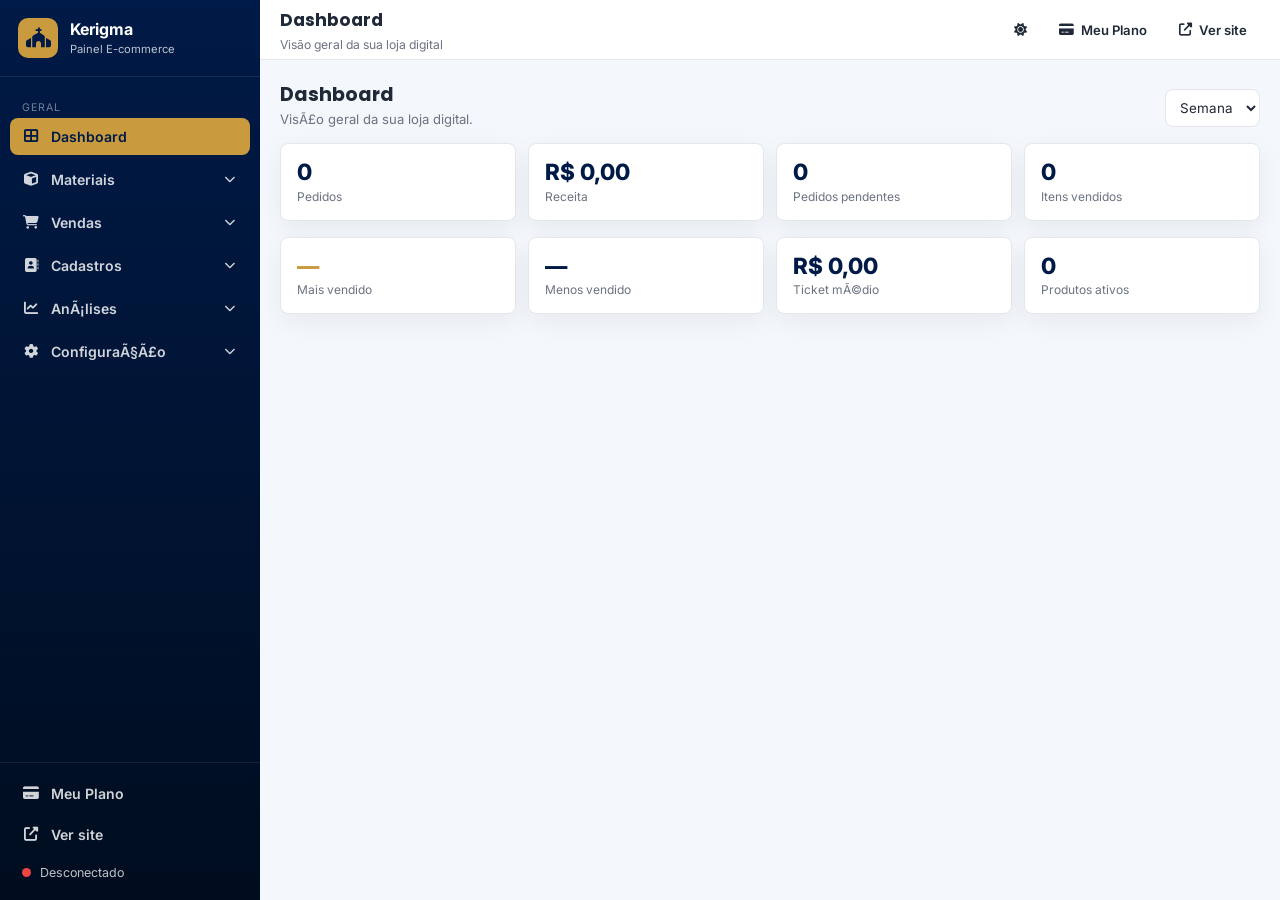
==== configuracoes.html @ 94ca1be0 "feat: adiciona ecommerce Kerigma" ====
﻿<!DOCTYPE html>
<html lang="pt-BR" data-theme="light">
<head>
  <meta charset="UTF-8">
  <meta name="viewport" content="width=device-width, initial-scale=1.0">
  <title>Kerigma Admin â€” E-commerce</title>
  <meta name="robots" content="noindex, nofollow">
  <meta name="theme-color" content="#001a47">
  <link rel="manifest" href="manifest-admin.webmanifest">
  <meta name="mobile-web-app-capable" content="yes">
  <meta name="apple-mobile-web-app-capable" content="yes">
  <meta name="apple-mobile-web-app-status-bar-style" content="black-translucent">
  <meta name="apple-mobile-web-app-title" content="Kerigma Admin">
  <link rel="apple-touch-icon" href="icons/admin-192.png">
  <link rel="icon" type="image/png" href="icons/admin-192.png">
  <link rel="preconnect" href="https://fonts.googleapis.com">
  <link rel="preconnect" href="https://fonts.gstatic.com" crossorigin>
  <link href="https://fonts.googleapis.com/css2?family=Poppins:wght@500;600;700&family=Inter:wght@400;500;600;700;800&display=swap" rel="stylesheet">
  <link rel="stylesheet" href="https://cdnjs.cloudflare.com/ajax/libs/font-awesome/6.5.0/css/all.min.css">
  <script src="config.js"></script>
  <link rel="stylesheet" href="admin.css">
</head>
<body>
  <div class="app-shell">

    <!-- â•â•â•â•â•â•â•â•â•â•â• SIDEBAR â•â•â•â•â•â•â•â•â•â•â• -->
    <aside class="sidebar" id="sidebar">
      <div class="sidebar-brand">
        <div class="brand-icon"><i class="fas fa-church"></i></div>
        <div class="brand-text">
          <strong>Kerigma</strong>
          <span>Painel E-commerce</span>
        </div>
      </div>

      <nav class="sidebar-nav" id="sidebarNav">
        <div class="sidebar-section">
          <div class="section-label">Geral</div>
          <a class="sidebar-item active" data-route="dashboard"><i class="fas fa-th-large"></i><span>Dashboard</span></a>
        </div>

        <div class="sidebar-section">
          <button class="sidebar-item sub-trigger" data-sub="materiais"><i class="fas fa-cube"></i><span>Materiais</span><i class="fas fa-chevron-down chev"></i></button>
          <div class="sidebar-sub" id="sub-materiais">
            <a class="sidebar-subitem" data-route="produtos"><span>Produtos</span></a>
            <a class="sidebar-subitem" data-route="categorias"><span>Categorias</span></a>
          </div>
        </div>

        <div class="sidebar-section">
          <button class="sidebar-item sub-trigger" data-sub="vendas"><i class="fas fa-shopping-cart"></i><span>Vendas</span><i class="fas fa-chevron-down chev"></i></button>
          <div class="sidebar-sub" id="sub-vendas">
            <a class="sidebar-subitem" data-route="pedidos"><span>Pedidos</span></a>
            <a class="sidebar-subitem" data-route="expedicao"><span>ExpediÃ§Ã£o</span></a>
            <a class="sidebar-subitem" data-route="fretes"><span>Fretes</span></a>
          </div>
        </div>

        <div class="sidebar-section">
          <button class="sidebar-item sub-trigger" data-sub="cadastros"><i class="fas fa-address-book"></i><span>Cadastros</span><i class="fas fa-chevron-down chev"></i></button>
          <div class="sidebar-sub" id="sub-cadastros">
            <a class="sidebar-subitem" data-route="clientes"><span>Clientes</span></a>
            <a class="sidebar-subitem" data-route="vendedoras"><span>Vendedoras</span></a>
          </div>
        </div>

        <div class="sidebar-section">
          <button class="sidebar-item sub-trigger" data-sub="analises"><i class="fas fa-chart-line"></i><span>AnÃ¡lises</span><i class="fas fa-chevron-down chev"></i></button>
          <div class="sidebar-sub" id="sub-analises">
            <a class="sidebar-subitem" data-route="relatorios"><span>RelatÃ³rios</span></a>
            <a class="sidebar-subitem" data-route="avaliacoes"><span>AvaliaÃ§Ãµes</span></a>
          </div>
        </div>

        <div class="sidebar-section">
          <button class="sidebar-item sub-trigger" data-sub="config"><i class="fas fa-cog"></i><span>ConfiguraÃ§Ã£o</span><i class="fas fa-chevron-down chev"></i></button>
          <div class="sidebar-sub" id="sub-config">
            <a class="sidebar-subitem" data-route="aparencia"><span>AparÃªncia</span></a>
            <a class="sidebar-subitem" data-route="equipe"><span>Equipe</span></a>
            <a class="sidebar-subitem" data-route="configuracoes"><span>ConfiguraÃ§Ãµes</span></a>
          </div>
        </div>
      </nav>

      <div class="sidebar-footer">
        <a class="sidebar-item" data-route="plano"><i class="fas fa-credit-card"></i><span>Meu Plano</span></a>
        <a class="sidebar-item" href="index.html" target="_blank" rel="noopener"><i class="fas fa-external-link-alt"></i><span>Ver site</span></a>
        <div class="conn-row" id="connRow">
          <span class="dot" id="connDot"></span>
          <span id="connText">Desconectado</span>
        </div>
      </div>
    </aside>

    <div class="mobile-backdrop" id="mobileBackdrop"></div>

    <!-- â•â•â•â•â•â•â•â•â•â•â• MAIN â•â•â•â•â•â•â•â•â•â•â• -->
    <div class="app-main">
      <header class="topbar">
        <button class="menu-toggle" id="menuToggle" aria-label="Abrir menu"><i class="fas fa-bars"></i></button>
        <div class="topbar-title">
          <h1 id="pageTitle">Dashboard</h1>
          <span id="pageCrumb">VisÃ£o geral</span>
        </div>
        <div class="topbar-actions">
          <button class="tb-btn" id="themeToggle" title="Alternar tema"><i class="fas fa-sun" id="themeIcon"></i></button>
          <a class="tb-btn tb-link" data-route="plano"><i class="fas fa-credit-card"></i><span>Meu Plano</span></a>
          <a class="tb-btn tb-link" href="index.html" target="_blank" rel="noopener"><i class="fas fa-external-link-alt"></i><span>Ver site</span></a>
          <button class="tb-btn tb-primary" id="headerConnect" style="display:none"><i class="fas fa-sign-in-alt"></i><span>Conectar</span></button>
          <button class="tb-btn" id="headerLogout" style="display:none"><i class="fas fa-sign-out-alt"></i><span>Sair</span></button>
        </div>
      </header>

      <main class="content" id="content">

        <!-- â•â•â•â• ROTA: DASHBOARD â•â•â•â• -->
        <section class="panel" data-panel="dashboard">
          <div class="panel-toolbar">
            <div>
              <h2>Dashboard</h2>
              <p class="panel-sub">VisÃ£o geral da sua loja digital.</p>
            </div>
            <div class="toolbar-right">
              <select id="dashPeriod" class="input-sm">
                <option value="today">Hoje</option>
                <option value="week" selected>Semana</option>
                <option value="month">MÃªs</option>
                <option value="year">Ano</option>
              </select>
            </div>
          </div>
          <div class="kpi-grid" id="dashKpis">
            <div class="kpi-card"><div class="kpi-value" id="kpiOrders">â€“</div><div class="kpi-label">Pedidos</div></div>
            <div class="kpi-card"><div class="kpi-value" id="kpiRevenue">â€“</div><div class="kpi-label">Receita</div></div>
            <div class="kpi-card"><div class="kpi-value" id="kpiPending">â€“</div><div class="kpi-label">Pedidos pendentes</div></div>
            <div class="kpi-card"><div class="kpi-value" id="kpiItems">â€“</div><div class="kpi-label">Itens vendidos</div></div>
          </div>
          <div class="kpi-grid">
            <div class="kpi-card"><div class="kpi-value gold" id="kpiTop">â€“</div><div class="kpi-label">Mais vendido</div></div>
            <div class="kpi-card"><div class="kpi-value" id="kpiBottom">â€“</div><div class="kpi-label">Menos vendido</div></div>
            <div class="kpi-card"><div class="kpi-value" id="kpiTicket">â€“</div><div class="kpi-label">Ticket mÃ©dio</div></div>
            <div class="kpi-card"><div class="kpi-value" id="kpiActive">â€“</div><div class="kpi-label">Produtos ativos</div></div>
          </div>
          <div class="dash-grid">
            <div class="panel">
              <h3>Receita Ãºltimos 7 dias</h3>
              <div class="bar-chart" id="dashChart"></div>
            </div>
            <div class="panel">
              <h3>Pedidos por status</h3>
              <div id="dashStatus"></div>
            </div>
          </div>
        </section>

        <!-- â•â•â•â• ROTA: PRODUTOS â•â•â•â• -->
        <section class="panel" data-panel="produtos">
          <div class="panel-toolbar">
            <div>
              <h2>Produtos</h2>
              <p class="panel-sub">Gerencie sua vitrine de e-books, cursos e materiais.</p>
            </div>
            <div class="toolbar-right">
              <button class="btn btn-outline btn-sm" id="prodRefresh"><i class="fas fa-sync-alt"></i> Atualizar</button>
              <button class="btn btn-outline btn-sm" id="prodImport"><i class="fas fa-file-import"></i> Importar CSV</button>
              <button class="btn btn-danger btn-sm" id="prodBulkDelete" disabled><i class="fas fa-trash-alt"></i> Apagar</button>
              <button class="btn btn-primary btn-sm" id="prodNew"><i class="fas fa-plus"></i> Novo Produto</button>
            </div>
          </div>
          <div class="toolbar">
            <div class="search-box"><i class="fas fa-search"></i><input type="text" id="prodSearch" placeholder="Buscar produtos..."></div>
            <select id="prodCatFilter" class="input-sm"><option value="">Todas as categorias</option></select>
            <select id="prodTypeFilter" class="input-sm">
              <option value="">Todos os tipos</option>
              <option value="ebook">E-book</option>
              <option value="curso">Curso</option>
              <option value="video">VÃ­deo</option>
              <option value="material">Material</option>
            </select>
            <label class="check-pill"><input type="checkbox" id="prodNoStock"> <span>ðŸ“¦ Sem estoque</span></label>
          </div>
          <div class="table-wrap">
            <table class="data-table" id="prodTable">
              <thead>
                <tr>
                  <th class="col-check"><input type="checkbox" id="prodCheckAll"></th>
                  <th>Imagem</th><th>Nome</th><th>Categoria</th><th>Tipo</th>
                  <th>PreÃ§o</th><th>Estoque</th><th>DisponÃ­vel</th><th>Destaque</th><th>AÃ§Ãµes</th>
                </tr>
              </thead>
              <tbody id="prodTbody"></tbody>
            </table>
          </div>
          <div class="empty-state" id="prodEmpty" style="display:none">Nenhum produto encontrado.</div>
        </section>

        <!-- â•â•â•â• ROTA: CATEGORIAS â•â•â•â• -->
        <section class="panel" data-panel="categorias">
          <div class="panel-toolbar">
            <div><h2>Categorias</h2><p class="panel-sub">Organize seus produtos por categoria.</p></div>
            <div class="toolbar-right"><button class="btn btn-primary btn-sm" id="catNew"><i class="fas fa-plus"></i> Nova Categoria</button></div>
          </div>
          <div class="cat-grid" id="catGrid"></div>
          <div class="empty-state" id="catEmpty" style="display:none">Nenhuma categoria.</div>
        </section>

        <!-- â•â•â•â• ROTA: PEDIDOS â•â•â•â• -->
        <section class="panel" data-panel="pedidos">
          <div class="panel-toolbar">
            <div><h2>Pedidos</h2><p class="panel-sub">Acompanhe suas vendas.</p></div>
            <div class="toolbar-right">
              <select id="orderStatusFilter" class="input-sm">
                <option value="">Todos os status</option>
                <option value="novo">Novo</option>
                <option value="pago">Pago</option>
                <option value="expedido">Expedido</option>
                <option value="entregue">Entregue</option>
                <option value="cancelado">Cancelado</option>
              </select>
              <button class="btn btn-primary btn-sm" id="orderNew"><i class="fas fa-plus"></i> Novo Pedido</button>
            </div>
          </div>
          <div class="table-wrap">
            <table class="data-table" id="orderTable">
              <thead><tr><th>CÃ³digo</th><th>Cliente</th><th>Vendedora</th><th>Total</th><th>Pagamento</th><th>Status</th><th>Data</th><th>AÃ§Ãµes</th></tr></thead>
              <tbody id="orderTbody"></tbody>
            </table>
          </div>
          <div class="empty-state" id="orderEmpty" style="display:none">Nenhum pedido.</div>
        </section>

        <!-- â•â•â•â• ROTA: EXPEDIÃ‡ÃƒO â•â•â•â• -->
        <section class="panel" data-panel="expedicao">
          <div class="panel-toolbar">
            <div><h2>ExpediÃ§Ã£o</h2><p class="panel-sub">Gerencie o fluxo de envio dos pedidos.</p></div>
            <div class="toolbar-right">
              <select id="expStatusFilter" class="input-sm">
                <option value="">Todos</option>
                <option value="a_expedir">A expedir</option>
                <option value="preparando">Preparando</option>
                <option value="enviado">Enviado</option>
                <option value="entregue">Entregue</option>
              </select>
            </div>
          </div>
          <div class="table-wrap">
            <table class="data-table" id="expTable">
              <thead><tr><th>CÃ³digo</th><th>Cliente</th><th>Status</th><th>Rastreio</th><th>AÃ§Ãµes</th></tr></thead>
              <tbody id="expTbody"></tbody>
            </table>
          </div>
          <div class="empty-state" id="expEmpty" style="display:none">Nenhum pedido.</div>
        </section>

        <!-- â•â•â•â• ROTA: FRETES â•â•â•â• -->
        <section class="panel" data-panel="fretes">
          <div class="panel-toolbar">
            <div><h2>Fretes</h2><p class="panel-sub">Transportadora, custo e rastreio por pedido.</p></div>
          </div>
          <div class="table-wrap">
            <table class="data-table" id="freteTable">
              <thead><tr><th>CÃ³digo</th><th>Cliente</th><th>MÃ©todo</th><th>Custo</th><th>Rastreio</th><th>Status</th></tr></thead>
              <tbody id="freteTbody"></tbody>
            </table>
          </div>
          <div class="empty-state" id="freteEmpty" style="display:none">Nenhum pedido.</div>
        </section>

        <!-- â•â•â•â• ROTA: CLIENTES â•â•â•â• -->
        <section class="panel" data-panel="clientes">
          <div class="panel-toolbar">
            <div><h2>Clientes</h2><p class="panel-sub">Base de clientes da sua loja.</p></div>
            <div class="toolbar-right"><button class="btn btn-primary btn-sm" id="custNew"><i class="fas fa-plus"></i> Novo Cliente</button></div>
          </div>
          <div class="table-wrap">
            <table class="data-table" id="custTable">
              <thead><tr><th>Nome</th><th>WhatsApp</th><th>Email</th><th>Cidade</th><th>Pedidos</th><th>Total</th><th>AÃ§Ãµes</th></tr></thead>
              <tbody id="custTbody"></tbody>
            </table>
          </div>
          <div class="empty-state" id="custEmpty" style="display:none">Nenhum cliente.</div>
        </section>

        <!-- â•â•â•â• ROTA: VENDEDORAS â•â•â•â• -->
        <section class="panel" data-panel="vendedoras">
          <div class="panel-toolbar">
            <div><h2>Vendedoras</h2><p class="panel-sub">Cadastro administrativo (sem login prÃ³prio).</p></div>
            <div class="toolbar-right"><button class="btn btn-primary btn-sm" id="sellerNew"><i class="fas fa-plus"></i> Nova Vendedora</button></div>
          </div>
          <div class="table-wrap">
            <table class="data-table" id="sellerTable">
              <thead><tr><th>Nome</th><th>WhatsApp</th><th>ComissÃ£o</th><th>Ativa</th><th>Vendas</th><th>ComissÃ£o estimada</th><th>AÃ§Ãµes</th></tr></thead>
              <tbody id="sellerTbody"></tbody>
            </table>
          </div>
          <div class="empty-state" id="sellerEmpty" style="display:none">Nenhuma vendedora.</div>
        </section>

        <!-- â•â•â•â• ROTA: RELATÃ“RIOS â•â•â•â• -->
        <section class="panel" data-panel="relatorios">
          <div class="panel-toolbar">
            <div><h2>RelatÃ³rios</h2><p class="panel-sub">AnÃ¡lise de vendas por perÃ­odo.</p></div>
            <div class="toolbar-right">
              <input type="date" id="repFrom" class="input-sm">
              <input type="date" id="repTo" class="input-sm">
              <button class="btn btn-primary btn-sm" id="repExport"><i class="fas fa-download"></i> Exportar CSV</button>
            </div>
          </div>
          <div class="kpi-grid">
            <div class="kpi-card"><div class="kpi-value" id="repRevenue">â€“</div><div class="kpi-label">Receita</div></div>
            <div class="kpi-card"><div class="kpi-value" id="repOrders">â€“</div><div class="kpi-label">Pedidos</div></div>
            <div class="kpi-card"><div class="kpi-value" id="repTicket">â€“</div><div class="kpi-label">Ticket mÃ©dio</div></div>
            <div class="kpi-card"><div class="kpi-value" id="repItems">â€“</div><div class="kpi-label">Itens vendidos</div></div>
          </div>
          <div class="dash-grid">
            <div class="panel"><h3>Top produtos</h3><div id="repTopProducts"></div></div>
            <div class="panel"><h3>Top vendedoras</h3><div id="repTopSellers"></div></div>
          </div>
        </section>

        <!-- â•â•â•â• ROTA: AVALIAÃ‡Ã•ES â•â•â•â• -->
        <section class="panel" data-panel="avaliacoes">
          <div class="panel-toolbar">
            <div><h2>AvaliaÃ§Ãµes</h2><p class="panel-sub">Modere as avaliaÃ§Ãµes dos clientes.</p></div>
            <div class="toolbar-right">
              <select id="revFilter" class="input-sm">
                <option value="">Todas</option>
                <option value="pending">Pendentes</option>
                <option value="approved">Aprovadas</option>
              </select>
            </div>
          </div>
          <div id="revList"></div>
          <div class="empty-state" id="revEmpty" style="display:none">Nenhuma avaliaÃ§Ã£o.</div>
        </section>

        <!-- â•â•â•â• ROTA: APARÃŠNCIA â•â•â•â• -->
        <section class="panel" data-panel="aparencia">
          <div class="panel-toolbar"><div><h2>AparÃªncia</h2><p class="panel-sub">Personalize o visual do painel.</p></div></div>
          <div class="form-grid">
            <label>Tema <select id="appTheme"><option value="light">Claro</option><option value="dark">Escuro</option></select></label>
            <label>Cor de destaque <input type="color" id="appAccent" value="#c99a3e"></label>
          </div>
          <div class="actions"><button class="btn btn-primary" id="appSave">Salvar aparÃªncia</button></div>
        </section>

        <!-- â•â•â•â• ROTA: EQUIPE â•â•â•â• -->
        <section class="panel" data-panel="equipe">
          <div class="panel-toolbar">
            <div><h2>Equipe</h2><p class="panel-sub">Membros e permissÃµes.</p></div>
            <div class="toolbar-right"><button class="btn btn-primary btn-sm" id="teamNew"><i class="fas fa-plus"></i> Novo Membro</button></div>
          </div>
          <div class="table-wrap">
            <table class="data-table" id="teamTable">
              <thead><tr><th>Nome</th><th>Email</th><th>Papel</th><th>Ativo</th><th>AÃ§Ãµes</th></tr></thead>
              <tbody id="teamTbody"></tbody>
            </table>
          </div>
          <div class="empty-state" id="teamEmpty" style="display:none">Nenhum membro.</div>
        </section>

        <!-- â•â•â•â• ROTA: CONFIGURAÃ‡Ã•ES â•â•â•â• -->
        <section class="panel" data-panel="configuracoes">
          <div class="panel-toolbar"><div><h2>ConfiguraÃ§Ãµes do site</h2><p class="panel-sub">Dados gerais exibidos no site pÃºblico.</p></div></div>
          <form id="settingsForm" class="form-grid">
            <label>TÃ­tulo (hero) <input name="heroTitle" maxlength="80"></label>
            <label>SubtÃ­tulo <input name="heroSubtitle" maxlength="160"></label>
            <label>WhatsApp <input name="whatsapp" maxlength="20"></label>
            <label>Email <input name="email" maxlength="120"></label>
            <label>Texto CTA <input name="ctaTitle" maxlength="80"></label>
            <label>Sub CTA <input name="ctaText" maxlength="180"></label>
            <label class="span-2">EndereÃ§o <textarea name="address" maxlength="180"></textarea></label>
            <label class="span-2">WhatsApp padrÃ£o <textarea name="whatsappText" maxlength="200"></textarea></label>
          </form>
          <div class="actions"><button class="btn btn-primary" id="settingsSave"><i class="fas fa-save"></i> Salvar</button></div>
        </section>

        <!-- â•â•â•â• ROTA: MEU PLANO â•â•â•â• -->
        <section class="panel" data-panel="plano">
          <div class="panel-toolbar"><div><h2>Meu Plano</h2><p class="panel-sub">Gerencie sua assinatura.</p></div></div>
          <div id="planCard"></div>
          <h3 class="mt">Planos disponÃ­veis</h3>
          <div class="plan-grid" id="planGrid"></div>
        </section>

      </main>
    </div>
  </div>

  <!-- â•â•â•â•â•â•â•â•â•â•â• MODAL â•â•â•â•â•â•â•â•â•â•â• -->
  <div class="modal-overlay" id="modalOverlay">
    <div class="modal" id="modalBox">
      <div class="modal-head"><h3 id="modalTitle">TÃ­tulo</h3><button class="modal-close" id="modalClose"><i class="fas fa-times"></i></button></div>
      <div class="modal-body" id="modalBody"></div>
      <div class="modal-foot" id="modalFoot"></div>
    </div>
  </div>

  <!-- â•â•â•â•â•â•â•â•â•â•â• LOGIN MODAL â•â•â•â•â•â•â•â•â•â•â• -->
  <div class="login-overlay" id="loginOverlay">
    <div class="login-box">
      <div class="login-logo"><i class="fas fa-church"></i></div>
      <h3>Conectar ao painel</h3>
      <p class="sub">Acesso restrito da loja digital.</p>
      <input type="email" id="modalEmailInput" placeholder="Email de admin" autocomplete="email">
      <input type="password" id="modalPassInput" placeholder="Senha" autocomplete="current-password">
      <button class="btn btn-primary block" id="modalLoginBtn"><i class="fas fa-sign-in-alt"></i> Entrar</button>
      <div class="gh-status" id="modalStatus" style="display:none"></div>
    </div>
  </div>

  <!-- â•â•â•â•â•â•â•â•â•â•â• BOTTOM NAV + FAB (mobile) â•â•â•â•â•â•â•â•â•â•â• -->
  <nav class="m-admin-nav" id="mAdminNav" aria-label="NavegaÃ§Ã£o principal">
    <button class="mn-item" data-route="dashboard"><i class="fas fa-th-large"></i><span>InÃ­cio</span></button>
    <button class="mn-item" data-route="produtos"><i class="fas fa-cube"></i><span>Produtos</span></button>
    <button class="mn-item mn-mid" data-route="pedidos"><i class="fas fa-shopping-bag"></i><span>Vendas</span></button>
    <button class="mn-item" data-route="relatorios"><i class="fas fa-chart-line"></i><span>RelatÃ³rios</span></button>
    <button class="mn-item" id="mnMenu"><i class="fas fa-bars"></i><span>Menu</span></button>
  </nav>
  <button class="m-fab" id="mFab" style="display:none" type="button" aria-label="AÃ§Ã£o principal"><i class="fas fa-plus" id="mFabIcon"></i></button>

  <!-- â•â•â•â•â•â•â•â•â•â•â• TOAST â•â•â•â•â•â•â•â•â•â•â• -->
  <div class="toast-container" id="toastContainer" aria-live="polite"></div>

  <script src="admin.js"></script>
</body>
</html>
---- admin.css ----
/* ═══════════════════════════════════════════════════════════════
   KERIGMA ADMIN — E-commerce (design system)
   ═══════════════════════════════════════════════════════════════ */

:root {
  --bg: #f4f7fb;
  --surface: #ffffff;
  --surface-2: #f8fafc;
  --text: #1f2937;
  --muted: #6b7280;
  --border: #e5e7eb;
  --primary: #001a47;
  --primary-2: #000d1f;
  --accent: #c99a3e;
  --accent-2: #fbbf24;
  --success: #128c7e;
  --success-bg: #ecfdf5;
  --danger: #dc2626;
  --danger-bg: #fee2e2;
  --warning: #f59e0b;
  --info: #2563eb;
  --radius: 8px;
  --sidebar-w: 260px;
  --topbar-h: 60px;
  --shadow: 0 8px 24px rgba(0, 26, 71, 0.06);
}

html[data-theme="dark"] {
  --bg: #101216;
  --surface: #181b22;
  --surface-2: #20242d;
  --text: #f8fafc;
  --muted: #a7b0c0;
  --border: #2d3340;
  --primary: #c99a3e;
  --primary-2: #fbbf24;
  --accent: #fbbf24;
}

*, *::before, *::after { box-sizing: border-box; margin: 0; padding: 0; }

html { -webkit-text-size-adjust: 100%; }

body {
  font-family: 'Inter', system-ui, sans-serif;
  background: var(--bg);
  color: var(--text);
  min-height: 100vh;
  -webkit-tap-highlight-color: transparent;
  -webkit-touch-callout: none;
  transition: background .25s, color .25s;
}

body.editing, body.editing * { user-select: auto; }

button { font: inherit; cursor: pointer; background: none; border: 0; color: inherit; }
a { text-decoration: none; color: inherit; }
h1, h2, h3 { font-family: 'Poppins', sans-serif; }

/* ═══════ APP SHELL ═══════ */
.app-shell { display: flex; min-height: 100vh; }

/* ═══════ SIDEBAR ═══════ */
.sidebar {
  position: fixed; top: 0; left: 0; bottom: 0;
  width: var(--sidebar-w);
  background: linear-gradient(180deg, var(--primary), var(--primary-2));
  color: #fff;
  display: flex; flex-direction: column;
  z-index: 1000;
  transition: transform .28s ease;
}
html[data-theme="dark"] .sidebar { background: #0c0e13; color: var(--text); }
.sidebar-brand {
  display: flex; align-items: center; gap: 12px;
  padding: 18px 18px;
  border-bottom: 1px solid rgba(255,255,255,0.08);
  flex-shrink: 0;
}
.sidebar-brand .brand-icon {
  width: 40px; height: 40px; border-radius: 10px;
  background: var(--accent); color: var(--primary);
  font-size: 20px; display: flex; align-items: center; justify-content: center; flex-shrink: 0;
}
.sidebar-brand .brand-text { line-height: 1.15; }
.sidebar-brand .brand-text strong { display: block; font-size: 1rem; }
.sidebar-brand .brand-text span { font-size: 0.7rem; opacity: 0.75; }

.sidebar-nav { flex: 1; overflow-y: auto; padding: 14px 10px; }
.sidebar-section { margin-bottom: 6px; }
.section-label {
  font-size: 0.66rem; text-transform: uppercase; letter-spacing: 1.1px;
  color: rgba(255,255,255,0.45); padding: 10px 12px 4px;
}
html[data-theme="dark"] .section-label { color: var(--muted); }
.sidebar-item {
  display: flex; align-items: center; gap: 11px;
  width: 100%; padding: 10px 12px; border-radius: 8px;
  color: rgba(255,255,255,0.82); font-weight: 600; font-size: 0.88rem;
  cursor: pointer; transition: background .18s, color .18s; text-align: left;
}
html[data-theme="dark"] .sidebar-item { color: var(--muted); }
.sidebar-item i { width: 18px; text-align: center; flex-shrink: 0; }
.sidebar-item .chev { margin-left: auto; font-size: 0.7rem; transition: transform .2s; }
.sidebar-item:hover { background: rgba(255,255,255,0.08); color: #fff; }
.sidebar-item.active { background: var(--accent); color: var(--primary); }
html[data-theme="dark"] .sidebar-item.active { color: var(--primary); }
.sidebar-section.open .chev { transform: rotate(180deg); }
.sidebar-sub {
  display: none; padding: 2px 0 6px 40px;
}
.sidebar-section.open .sidebar-sub { display: block; }
.sidebar-subitem {
  display: block; width: 100%; padding: 8px 10px; border-radius: 6px;
  color: rgba(255,255,255,0.68); font-size: 0.85rem; cursor: pointer;
  transition: background .15s, color .15s; border-left: 2px solid transparent;
}
html[data-theme="dark"] .sidebar-subitem { color: var(--muted); }
.sidebar-subitem:hover { color: #fff; background: rgba(255,255,255,0.06); }
.sidebar-subitem.active { color: var(--accent-2); border-left-color: var(--accent); }

.sidebar-footer {
  padding: 12px 10px; border-top: 1px solid rgba(255,255,255,0.08); display: grid; gap: 4px; flex-shrink: 0;
}
.conn-row {
  display: flex; align-items: center; gap: 9px;
  padding: 8px 12px; font-size: 0.78rem; color: rgba(255,255,255,0.75);
}
.conn-row .dot { width: 9px; height: 9px; border-radius: 50%; background: #ef4444; }
.conn-row.connected .dot { background: #22c55e; }
.conn-row.connected { color: #bbf7d0; }

.mobile-backdrop {
  display: none; position: fixed; inset: 0; z-index: 999;
  background: rgba(0,0,0,0.45); opacity: 0; transition: opacity .25s;
}
.mobile-backdrop.open { display: block; opacity: 1; }

/* ═══════ MAIN ═══════ */
.app-main { flex: 1; margin-left: var(--sidebar-w); min-width: 0; display: flex; flex-direction: column; }

.topbar {
  position: sticky; top: 0; z-index: 800;
  height: var(--topbar-h);
  background: var(--surface);
  border-bottom: 1px solid var(--border);
  padding: 0 20px;
  display: flex; align-items: center; gap: 14px;
}
.menu-toggle { display: none; width: 40px; height: 40px; border-radius: 8px; border: 1px solid var(--border); background: var(--surface); color: var(--text); font-size: 17px; align-items: center; justify-content: center; }
.topbar-title { flex: 1; min-width: 0; }
.topbar-title h1 { font-size: 1.08rem; font-weight: 700; color: var(--text); }
.topbar-title span { font-size: 0.76rem; color: var(--muted); }
.topbar-actions { display: flex; align-items: center; gap: 6px; flex-wrap: wrap; justify-content: flex-end; }
.tb-btn {
  display: inline-flex; align-items: center; gap: 7px;
  padding: 8px 12px; border-radius: 8px;
  font-weight: 600; font-size: 0.82rem; color: var(--text);
  border: 1px solid transparent; transition: background .15s, border-color .15s;
}
.tb-btn:hover { background: var(--surface-2); border-color: var(--border); }
.tb-primary { background: var(--primary); color: #fff; border-color: var(--primary); }
.tb-primary:hover { background: var(--primary-2); color: #fff; }
html[data-theme="dark"] .tb-primary { color: var(--primary); }

.content { flex: 1; padding: 20px; max-width: 1200px; width: 100%; }

/* ═══════ PANEL ═══════ */
.panel { display: none; animation: fadeIn .22s ease; }
.panel.active { display: block; }
@keyframes fadeIn { from { opacity: 0; transform: translateY(6px); } to { opacity: 1; transform: translateY(0); } }

.panel-toolbar { display: flex; align-items: flex-end; justify-content: space-between; gap: 14px; flex-wrap: wrap; margin-bottom: 16px; }
.panel-toolbar h2 { font-size: 1.2rem; color: var(--text); }
.panel-sub { font-size: 0.82rem; color: var(--muted); margin-top: 2px; }
.toolbar-right { display: flex; gap: 8px; flex-wrap: wrap; align-items: center; }

/* ═══════ KPI ═══════ */
.kpi-grid { display: grid; grid-template-columns: repeat(auto-fit, minmax(160px, 1fr)); gap: 12px; margin-bottom: 16px; }
.kpi-card {
  background: var(--surface); border: 1px solid var(--border); border-radius: var(--radius);
  padding: 16px; box-shadow: var(--shadow);
}
.kpi-value { font-size: 1.4rem; font-weight: 800; color: var(--primary); line-height: 1.1; }
html[data-theme="dark"] .kpi-value { color: var(--accent); }
.kpi-value.gold { color: var(--accent); }
.kpi-label { font-size: 0.75rem; color: var(--muted); margin-top: 4px; }

.dash-grid { display: grid; grid-template-columns: 1fr 1fr; gap: 14px; margin-top: 4px; }

/* ═══════ PANEL (genérico de conteúdo) ═══════ */
.panel h3 { font-size: 0.95rem; margin-bottom: 10px; color: var(--text); }
.panel.mt, .mt { margin-top: 14px; }

/* ═══════ TOOLBAR / INPUTS ═══════ */
.toolbar { display: flex; gap: 10px; flex-wrap: wrap; align-items: center; margin-bottom: 14px; }
.input-sm {
  min-height: 38px; padding: 6px 10px; border-radius: 8px;
  border: 1px solid var(--border); background: var(--surface); color: var(--text); font: inherit; font-size: 0.84rem;
}
.search-box { display: inline-flex; align-items: center; gap: 8px; flex: 1; min-width: 200px; background: var(--surface); border: 1px solid var(--border); border-radius: 8px; padding: 0 10px; }
.search-box i { color: var(--muted); }
.search-box input { border: 0; background: transparent; width: 100%; min-height: 38px; outline: none; color: var(--text); font: inherit; font-size: 0.86rem; }
.check-pill { display: inline-flex; align-items: center; gap: 7px; font-size: 0.84rem; color: var(--muted); font-weight: 500; cursor: pointer; }

/* ═══════ BOTÕES ═══════ */
.btn { display: inline-flex; align-items: center; justify-content: center; gap: 8px; min-height: 44px; padding: 10px 18px; border-radius: 8px; font-weight: 700; font-size: 0.88rem; transition: all .18s; white-space: nowrap; }
.btn-sm { min-height: 38px; padding: 7px 14px; font-size: 0.82rem; }
.btn-primary { background: var(--primary); color: #fff; }
.btn-primary:hover { background: var(--primary-2); }
html[data-theme="dark"] .btn-primary { color: var(--primary); }
.btn-outline { background: transparent; border: 1px solid var(--border); color: var(--text); }
.btn-outline:hover { border-color: var(--primary); color: var(--primary); }
.btn-danger { background: var(--danger-bg); color: var(--danger); }
.btn-danger:hover { background: #fecaca; }
.btn:disabled { opacity: 0.5; cursor: not-allowed; }
.btn.block { width: 100%; }
.actions { display: flex; gap: 10px; flex-wrap: wrap; margin-top: 12px; }

/* ═══════ TABELAS ═══════ */
.table-wrap { overflow-x: auto; background: var(--surface); border: 1px solid var(--border); border-radius: var(--radius); box-shadow: var(--shadow); }
.data-table { width: 100%; border-collapse: collapse; font-size: 0.82rem; min-width: 640px; }
.data-table thead th {
  text-align: left; font-size: 0.7rem; text-transform: uppercase; letter-spacing: 0.6px;
  color: var(--muted); font-weight: 700; padding: 12px 12px; border-bottom: 1px solid var(--border);
  background: var(--surface-2); white-space: nowrap;
}
.data-table tbody td { padding: 10px 12px; border-bottom: 1px solid var(--border); vertical-align: middle; }
.data-table tbody tr:hover { background: var(--surface-2); }
.data-table tbody tr:last-child td { border-bottom: 0; }
.col-check { width: 34px; }
.prod-thumb { width: 44px; height: 36px; object-fit: cover; border-radius: 6px; background: #eef2f7; display: block; }
.prod-name { font-weight: 700; color: var(--text); }
.prod-desc { font-size: 0.74rem; color: var(--muted); display: -webkit-box; -webkit-line-clamp: 1; -webkit-box-orient: vertical; overflow: hidden; }
.empty-state { color: var(--muted); font-size: 0.9rem; padding: 30px; text-align: center; }

/* ═══════ BADGE ═══════ */
.badge { display: inline-block; padding: 3px 9px; border-radius: 999px; font-size: 0.68rem; font-weight: 700; text-transform: uppercase; letter-spacing: 0.3px; white-space: nowrap; }
.badge.novo, .badge.a_expedir, .badge.pendente { background: #eff6ff; color: #1e40af; border: 1px solid #bfdbfe; }
.badge.pago, .badge.entregue, .badge.enviado, .badge.approved { background: var(--success-bg); color: var(--success); border: 1px solid #a7f3d0; }
.badge.preparando { background: #fffbeb; color: #92400e; border: 1px solid #fde68a; }
.badge.expedido { background: #f3e8ff; color: #6b21a8; border: 1px solid #e9d5ff; }
.badge.cancelado, .badge.reprovado { background: #fef2f2; color: #991b1b; border: 1px solid #fecaca; }
.badge.pending { background: #fffbeb; color: #92400e; border: 1px solid #fde68a; }

/* ═══════ TOGGLE ═══════ */
.toggle { position: relative; display: inline-block; width: 38px; height: 22px; }
.toggle input { opacity: 0; width: 0; height: 0; }
.toggle .slider {
  position: absolute; inset: 0; border-radius: 999px; cursor: pointer;
  background: #d1d5db; transition: .2s;
}
.toggle .slider::before { content: ''; position: absolute; width: 16px; height: 16px; left: 3px; top: 3px; border-radius: 50%; background: #fff; transition: .2s; }
.toggle input:checked + .slider { background: var(--success); }
.toggle input:checked + .slider::before { transform: translateX(16px); }
.toggle.gold input:checked + .slider { background: var(--accent); }

/* ═══════ AÇÃO EM LINHA ═══════ */
.row-actions { display: flex; gap: 4px; align-items: center; }
.icon-btn {
  width: 30px; height: 30px; border-radius: 6px;
  display: inline-flex; align-items: center; justify-content: center;
  background: var(--surface-2); color: var(--muted); font-size: 0.8rem;
  transition: background .15s, color .15s;
}
.icon-btn:hover { background: #e2e8f0; color: var(--text); }
.icon-btn.danger:hover { background: var(--danger-bg); color: var(--danger); }
.icon-btn.gold:hover { background: #f3e8ff; color: var(--accent); }

/* ═══════ CATEGORIAS ═══════ */
.cat-grid { display: grid; grid-template-columns: repeat(auto-fill, minmax(200px, 1fr)); gap: 12px; }
.cat-card { background: var(--surface); border: 1px solid var(--border); border-radius: var(--radius); overflow: hidden; box-shadow: var(--shadow); }
.cat-card .cat-img { width: 100%; height: 90px; object-fit: cover; background: #eef2f7; }
.cat-card .cat-body { padding: 12px; }
.cat-card .cat-name { font-weight: 700; color: var(--text); }
.cat-card .cat-count { font-size: 0.74rem; color: var(--muted); margin-bottom: 8px; }

/* ═══════ PLANOS ═══════ */
.plan-grid { display: grid; grid-template-columns: repeat(auto-fit, minmax(220px, 1fr)); gap: 14px; }
.plan-card { background: var(--surface); border: 1px solid var(--border); border-radius: var(--radius); padding: 20px; box-shadow: var(--shadow); text-align: center; }
.plan-card.current { border-color: var(--accent); }
.plan-card .p-name { font-weight: 800; color: var(--text); font-size: 1.05rem; }
.plan-card .p-price { font-size: 1.5rem; font-weight: 800; color: var(--primary); margin: 8px 0; }
html[data-theme="dark"] .plan-card .p-price { color: var(--accent); }
.plan-card .p-features { list-style: none; font-size: 0.8rem; color: var(--muted); display: grid; gap: 6px; margin: 12px 0; }
.plan-card .p-features li::before { content: '\2713 '; color: var(--success); font-weight: 700; }

/* ═══════ AVALIAÇÕES ═══════ */
.rev-item { display: flex; gap: 12px; padding: 14px; border: 1px solid var(--border); border-radius: var(--radius); background: var(--surface); margin-bottom: 10px; }
.rev-stars { color: var(--accent); font-size: 0.9rem; letter-spacing: 1px; }
.rev-meta { font-size: 0.74rem; color: var(--muted); }

/* ═══════ GRÁFICO BARRAS ═══════ */
.bar-chart { display: flex; align-items: flex-end; gap: 6px; height: 140px; padding-top: 10px; }
.bar-col { flex: 1; display: flex; flex-direction: column; align-items: center; gap: 4px; }
.bar-col .bar { width: 100%; background: linear-gradient(180deg, var(--accent-2), var(--accent)); border-radius: 4px 4px 0 0; min-height: 2px; }
.bar-col .bar-label { font-size: 0.62rem; color: var(--muted); }

/* ═══════ MODAL ═══════ */
.modal-overlay { display: none; position: fixed; inset: 0; z-index: 2000; background: rgba(0,0,0,0.5); align-items: flex-start; justify-content: center; padding: 30px 16px; overflow-y: auto; }
.modal-overlay.open { display: flex; }
.modal { background: var(--surface); border-radius: 12px; max-width: 640px; width: 100%; box-shadow: 0 24px 60px rgba(0,0,0,0.3); max-height: calc(100vh - 60px); display: flex; flex-direction: column; }
.modal-head { display: flex; align-items: center; justify-content: space-between; padding: 16px 20px; border-bottom: 1px solid var(--border); }
.modal-head h3 { font-size: 1.05rem; color: var(--text); }
.modal-close { width: 32px; height: 32px; border-radius: 50%; background: var(--surface-2); color: var(--muted); display: flex; align-items: center; justify-content: center; }
.modal-close:hover { color: var(--danger); }
.modal-body { padding: 20px; overflow-y: auto; display: grid; gap: 12px; }
.modal-foot { padding: 14px 20px; border-top: 1px solid var(--border); display: flex; gap: 10px; justify-content: flex-end; }

/* ═══════ FORMS ═══════ */
label { display: grid; gap: 6px; font-size: 0.83rem; font-weight: 700; color: var(--text); }
input[type="text"], input[type="number"], input[type="email"], input[type="password"], input[type="date"], input[type="url"], select, textarea {
  width: 100%; min-height: 42px; border: 1px solid var(--border); border-radius: 8px; padding: 9px 12px;
  font: inherit; color: var(--text); background: var(--surface); font-size: 0.88rem;
}
textarea { min-height: 84px; resize: vertical; }
input:focus-visible, select:focus-visible, textarea:focus-visible, button:focus-visible, a:focus-visible { outline: 3px solid rgba(251,191,36,0.6); outline-offset: 1px; }
.form-grid { display: grid; grid-template-columns: 1fr 1fr; gap: 14px; }
.form-grid .span-2 { grid-column: 1 / -1; }
.modal .form-grid { grid-template-columns: 1fr 1fr; }

/* ═══════ DROPZONE ═══════ */
.drop-zone { position: relative; border: 2px dashed var(--border); border-radius: 8px; padding: 24px 16px; text-align: center; cursor: pointer; }
.drop-zone.dragover { border-color: var(--accent); background: rgba(201,154,62,0.06); }
.drop-zone input[type="file"] { position: absolute; inset: 0; opacity: 0; cursor: pointer; width: 100%; height: 100%; min-height: 0; }
.drop-zone .dz-icon { font-size: 1.8rem; color: var(--muted); margin-bottom: 6px; pointer-events: none; }
.drop-zone .dz-text { font-weight: 500; font-size: 0.9rem; pointer-events: none; }
.drop-zone .dz-hint { font-size: 0.76rem; color: var(--muted); margin-top: 4px; pointer-events: none; }
.drop-zone .dz-info { font-size: 0.76rem; color: var(--success); margin-top: 6px; display: none; }
.drop-zone .dz-info.show { display: block; }
.drop-zone .dz-warn { font-size: 0.76rem; color: var(--danger); margin-top: 4px; display: none; }
.drop-zone .dz-warn.show { display: block; }
.preview-img { width: 100%; max-height: 160px; object-fit: cover; border-radius: 8px; display: none; border: 1px solid var(--border); }

/* ═══════ ITENS DE PEDIDO (modal) ═══════ */
.item-line { display: flex; gap: 8px; align-items: center; flex-wrap: wrap; }
.item-line select { flex: 1; min-width: 150px; }
.item-line input.qty { width: 60px; text-align: center; }
.item-total { display: flex; justify-content: space-between; font-size: 0.9rem; font-weight: 700; padding: 4px 0; }
.order-sum { display: grid; gap: 6px; padding: 10px; background: var(--surface-2); border: 1px solid var(--border); border-radius: 8px; font-size: 0.86rem; }
.order-sum .row { display: flex; justify-content: space-between; }

/* ═══════ LOGIN ═══════ */
.login-overlay { display: none; position: fixed; inset: 0; z-index: 3000; background: rgba(0,0,0,0.5); align-items: center; justify-content: center; padding: 20px; }
.login-overlay.open { display: flex; }
.login-box { position: relative; background: var(--surface); border: 2px solid var(--accent); border-radius: 14px; padding: 32px 26px 26px; max-width: 380px; width: 100%; text-align: center; box-shadow: 0 24px 60px rgba(0,0,0,0.3); }
.login-box .login-logo { width: 58px; height: 58px; margin: 0 auto 12px; border-radius: 15px; background: var(--primary); color: var(--accent); font-size: 26px; display: flex; align-items: center; justify-content: center; }
.login-box h3 { font-size: 1.15rem; margin-bottom: 4px; color: var(--text); }
.login-box .sub { font-size: 0.84rem; color: var(--muted); margin-bottom: 14px; }
.login-box input { width: 100%; margin-bottom: 10px; background: var(--surface); }
.gh-status { display: flex; align-items: center; gap: 8px; font-size: 0.85rem; padding: 10px 14px; border-radius: 8px; margin-top: 12px; }
.gh-status.connected { background: var(--success-bg); border: 1px solid #a7f3d0; color: var(--success); }
.gh-status.error { background: #fef2f2; border: 1px solid #fecaca; color: #991b1b; }
.gh-spinner { display: inline-block; width: 15px; height: 15px; border: 2px solid currentColor; border-top-color: transparent; border-radius: 50%; animation: spin .6s linear infinite; }
@keyframes spin { to { transform: rotate(360deg); } }

/* ═══════ TOAST ═══════ */
.toast-container { position: fixed; top: 14px; right: 14px; z-index: 5000; display: grid; gap: 8px; max-width: 340px; width: calc(100% - 28px); pointer-events: none; }
.toast { padding: 13px 16px; border-radius: 10px; font-weight: 600; font-size: 0.86rem; box-shadow: 0 8px 28px rgba(0,0,0,0.14); display: flex; align-items: center; gap: 9px; pointer-events: auto; animation: slideIn .3s ease, fadeOut .4s ease 3.6s forwards; }
.toast.success { background: var(--success-bg); border: 1px solid #a7f3d0; color: var(--success); }
.toast.error { background: #fef2f2; border: 1px solid #fecaca; color: #991b1b; }
.toast.warning { background: #fffbeb; border: 1px solid #fde68a; color: #92400e; }
.toast.info { background: #eff6ff; border: 1px solid #bfdbfe; color: #1e40af; }
@keyframes slideIn { from { transform: translateX(100%); opacity: 0; } to { transform: translateX(0); opacity: 1; } }
@keyframes fadeOut { to { opacity: 0; transform: translateX(30px); } }

/* ═══════ RESPONSIVE ═══════ */
@media (max-width: 900px) {
  .sidebar { transform: translateX(-100%); }
  .sidebar.open { transform: translateX(0); }
  .menu-toggle { display: inline-flex; }
  .app-main { margin-left: 0; }
  .form-grid { grid-template-columns: 1fr; }
  .dash-grid { grid-template-columns: 1fr; }
  .topbar-title span { display: none; }
  .topbar-actions .tb-link span { display: none; }
}
@media (max-width: 480px) {
  .content { padding: 14px; }
  .kpi-grid { grid-template-columns: 1fr 1fr; }
  .tb-btn { padding: 7px 9px; }
}

/* ═══════ MOBILE: bottom nav + FAB ═══════ */
.m-admin-nav {
  display: none; position: fixed; left: 0; right: 0; bottom: 0; z-index: 1500;
  background: var(--surface); border-top: 1px solid var(--border);
  box-shadow: 0 -8px 24px rgba(0,0,0,0.12);
  padding: 6px 4px calc(6px + env(safe-area-inset-bottom));
  grid-template-columns: repeat(5, 1fr);
}
.mn-item {
  display: flex; flex-direction: column; align-items: center; justify-content: center;
  gap: 3px; min-height: 50px; border: 0; background: transparent; color: var(--muted);
  font-family: inherit; font-size: 0.62rem; font-weight: 600; cursor: pointer;
  border-radius: 10px; -webkit-tap-highlight-color: transparent;
}
.mn-item i { font-size: 1.1rem; line-height: 1; }
.mn-item.mn-active { color: var(--accent); }
.mn-item.mn-mid {
  background: var(--primary); color: #fff; border-radius: 16px;
  margin: -18px 8px 0; padding-top: 8px;
  box-shadow: 0 8px 22px rgba(15,48,120,0.45);
}
.mn-item.mn-mid.mn-active { background: var(--accent); color: #fff; }
.mn-item:active { opacity: 0.8; }
.m-fab {
  position: fixed; right: 18px; bottom: 84px; z-index: 1490;
  width: 54px; height: 54px; border-radius: 50%; border: 0;
  background: var(--accent); color: #fff; font-size: 1.3rem;
  box-shadow: 0 10px 26px rgba(154,52,18,0.45); cursor: pointer;
  -webkit-tap-highlight-color: transparent;
}
.m-fab:active { transform: scale(0.94); }

@media (max-width: 900px) {
  .m-admin-nav { display: grid; }
  .app-main, .main-content { padding-bottom: 64px; }
}

@media (max-width: 768px) {
  /* modais + login como bottom-sheet */
  .modal-overlay { align-items: flex-end; padding: 0; }
  .modal-overlay.open .modal { animation: none; }
  .modal { max-width: 100%; max-height: 92vh; border-radius: 20px 20px 0 0; }
  .login-overlay { align-items: flex-end; padding: 0; }
  .login-box { max-width: 100%; width: 100%; border-radius: 20px 20px 0 0; }

  /* tabelas -> cards com data-label */
  .data-table { min-width: 0; }
  .data-table thead { display: none; }
  .data-table tbody { display: block; }
  .data-table tbody tr {
    display: grid; grid-template-columns: 1fr 1fr; gap: 8px 12px;
    padding: 14px; margin-bottom: 12px; background: var(--surface);
    border: 1px solid var(--border); border-radius: 14px;
    box-shadow: 0 3px 12px rgba(0,0,0,0.05);
  }
  .data-table tbody td {
    display: flex; flex-direction: column; gap: 3px;
    border-bottom: 0; padding: 0; min-width: 0;
  }
  .data-table tbody td::before {
    content: attr(data-label); display: block;
    font-size: 0.62rem; text-transform: uppercase; letter-spacing: 0.6px;
    color: var(--muted); font-weight: 700;
  }
  .data-table tbody td.no-label::before { display: none; }
  .data-table tbody td .prod-thumb { width: 100%; height: 84px; }
  .data-table tbody td .toggle { margin-top: 2px; }
  .data-table tbody .row-actions,
  .data-table tbody .actions-wrap { grid-column: 1 / -1; display: flex; flex-direction: row; justify-content: flex-end; gap: 8px; margin-top: 4px; padding-top: 10px; border-top: 1px dashed var(--border); }
  .data-table tbody .tr-title { grid-column: 1 / -1; font-weight: 800; color: var(--text); font-size: 0.98rem; }
  .data-table tbody .tr-title-cue { color: var(--muted); font-size: 0.8rem; font-weight: 600; }
}

@media (max-width: 480px) {
  .m-fab { width: 52px; height: 52px; right: 14px; bottom: 78px; }
  .mn-item { font-size: 0.6rem; min-height: 48px; }
  .mn-item i { font-size: 1.05rem; }
}
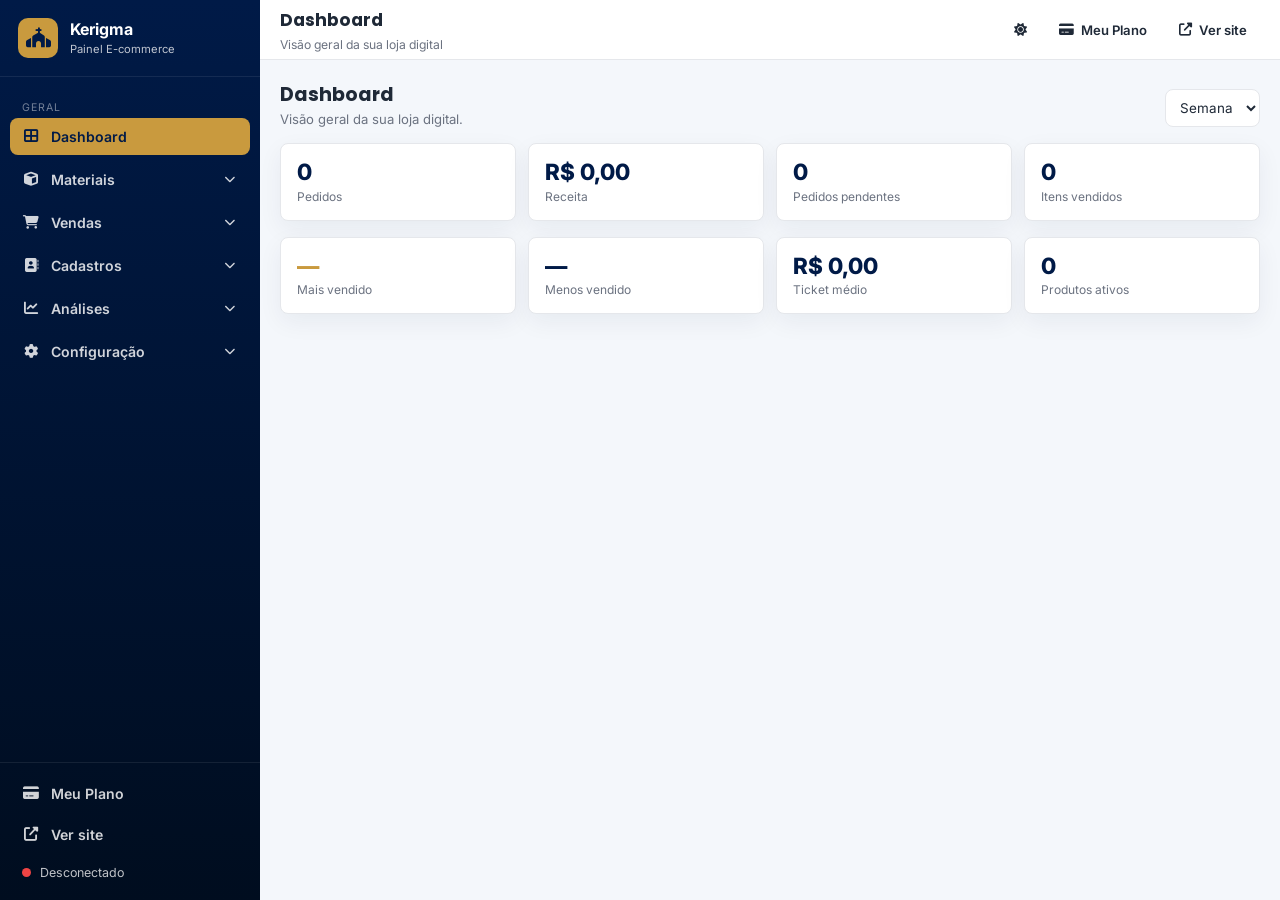
==== commit fd072431: "fix: corrige acentuacao do admin" ====
--- a/configuracoes.html
+++ b/configuracoes.html
@@ -1,9 +1,9 @@
-﻿<!DOCTYPE html>
+<!DOCTYPE html>
 <html lang="pt-BR" data-theme="light">
 <head>
   <meta charset="UTF-8">
   <meta name="viewport" content="width=device-width, initial-scale=1.0">
-  <title>Kerigma Admin â€” E-commerce</title>
+  <title>Kerigma Admin — E-commerce</title>
   <meta name="robots" content="noindex, nofollow">
   <meta name="theme-color" content="#001a47">
   <link rel="manifest" href="manifest-admin.webmanifest">
@@ -23,7 +23,7 @@
 <body>
   <div class="app-shell">
 
-    <!-- â•â•â•â•â•â•â•â•â•â•â• SIDEBAR â•â•â•â•â•â•â•â•â•â•â• -->
+    <!-- ═══════════ SIDEBAR ═══════════ -->
     <aside class="sidebar" id="sidebar">
       <div class="sidebar-brand">
         <div class="brand-icon"><i class="fas fa-church"></i></div>
@@ -51,7 +51,7 @@
           <button class="sidebar-item sub-trigger" data-sub="vendas"><i class="fas fa-shopping-cart"></i><span>Vendas</span><i class="fas fa-chevron-down chev"></i></button>
           <div class="sidebar-sub" id="sub-vendas">
             <a class="sidebar-subitem" data-route="pedidos"><span>Pedidos</span></a>
-            <a class="sidebar-subitem" data-route="expedicao"><span>ExpediÃ§Ã£o</span></a>
+            <a class="sidebar-subitem" data-route="expedicao"><span>Expedição</span></a>
             <a class="sidebar-subitem" data-route="fretes"><span>Fretes</span></a>
           </div>
         </div>
@@ -65,19 +65,19 @@
         </div>
 
         <div class="sidebar-section">
-          <button class="sidebar-item sub-trigger" data-sub="analises"><i class="fas fa-chart-line"></i><span>AnÃ¡lises</span><i class="fas fa-chevron-down chev"></i></button>
+          <button class="sidebar-item sub-trigger" data-sub="analises"><i class="fas fa-chart-line"></i><span>Análises</span><i class="fas fa-chevron-down chev"></i></button>
           <div class="sidebar-sub" id="sub-analises">
-            <a class="sidebar-subitem" data-route="relatorios"><span>RelatÃ³rios</span></a>
-            <a class="sidebar-subitem" data-route="avaliacoes"><span>AvaliaÃ§Ãµes</span></a>
-          </div>
-        </div>
-
-        <div class="sidebar-section">
-          <button class="sidebar-item sub-trigger" data-sub="config"><i class="fas fa-cog"></i><span>ConfiguraÃ§Ã£o</span><i class="fas fa-chevron-down chev"></i></button>
+            <a class="sidebar-subitem" data-route="relatorios"><span>Relatórios</span></a>
+            <a class="sidebar-subitem" data-route="avaliacoes"><span>Avaliações</span></a>
+          </div>
+        </div>
+
+        <div class="sidebar-section">
+          <button class="sidebar-item sub-trigger" data-sub="config"><i class="fas fa-cog"></i><span>Configuração</span><i class="fas fa-chevron-down chev"></i></button>
           <div class="sidebar-sub" id="sub-config">
-            <a class="sidebar-subitem" data-route="aparencia"><span>AparÃªncia</span></a>
+            <a class="sidebar-subitem" data-route="aparencia"><span>Aparência</span></a>
             <a class="sidebar-subitem" data-route="equipe"><span>Equipe</span></a>
-            <a class="sidebar-subitem" data-route="configuracoes"><span>ConfiguraÃ§Ãµes</span></a>
+            <a class="sidebar-subitem" data-route="configuracoes"><span>Configurações</span></a>
           </div>
         </div>
       </nav>
@@ -94,13 +94,13 @@
 
     <div class="mobile-backdrop" id="mobileBackdrop"></div>
 
-    <!-- â•â•â•â•â•â•â•â•â•â•â• MAIN â•â•â•â•â•â•â•â•â•â•â• -->
+    <!-- ═══════════ MAIN ═══════════ -->
     <div class="app-main">
       <header class="topbar">
         <button class="menu-toggle" id="menuToggle" aria-label="Abrir menu"><i class="fas fa-bars"></i></button>
         <div class="topbar-title">
           <h1 id="pageTitle">Dashboard</h1>
-          <span id="pageCrumb">VisÃ£o geral</span>
+          <span id="pageCrumb">Visão geral</span>
         </div>
         <div class="topbar-actions">
           <button class="tb-btn" id="themeToggle" title="Alternar tema"><i class="fas fa-sun" id="themeIcon"></i></button>
@@ -113,37 +113,37 @@
 
       <main class="content" id="content">
 
-        <!-- â•â•â•â• ROTA: DASHBOARD â•â•â•â• -->
+        <!-- ════ ROTA: DASHBOARD ════ -->
         <section class="panel" data-panel="dashboard">
           <div class="panel-toolbar">
             <div>
               <h2>Dashboard</h2>
-              <p class="panel-sub">VisÃ£o geral da sua loja digital.</p>
+              <p class="panel-sub">Visão geral da sua loja digital.</p>
             </div>
             <div class="toolbar-right">
               <select id="dashPeriod" class="input-sm">
                 <option value="today">Hoje</option>
                 <option value="week" selected>Semana</option>
-                <option value="month">MÃªs</option>
+                <option value="month">Mês</option>
                 <option value="year">Ano</option>
               </select>
             </div>
           </div>
           <div class="kpi-grid" id="dashKpis">
-            <div class="kpi-card"><div class="kpi-value" id="kpiOrders">â€“</div><div class="kpi-label">Pedidos</div></div>
-            <div class="kpi-card"><div class="kpi-value" id="kpiRevenue">â€“</div><div class="kpi-label">Receita</div></div>
-            <div class="kpi-card"><div class="kpi-value" id="kpiPending">â€“</div><div class="kpi-label">Pedidos pendentes</div></div>
-            <div class="kpi-card"><div class="kpi-value" id="kpiItems">â€“</div><div class="kpi-label">Itens vendidos</div></div>
+            <div class="kpi-card"><div class="kpi-value" id="kpiOrders">–</div><div class="kpi-label">Pedidos</div></div>
+            <div class="kpi-card"><div class="kpi-value" id="kpiRevenue">–</div><div class="kpi-label">Receita</div></div>
+            <div class="kpi-card"><div class="kpi-value" id="kpiPending">–</div><div class="kpi-label">Pedidos pendentes</div></div>
+            <div class="kpi-card"><div class="kpi-value" id="kpiItems">–</div><div class="kpi-label">Itens vendidos</div></div>
           </div>
           <div class="kpi-grid">
-            <div class="kpi-card"><div class="kpi-value gold" id="kpiTop">â€“</div><div class="kpi-label">Mais vendido</div></div>
-            <div class="kpi-card"><div class="kpi-value" id="kpiBottom">â€“</div><div class="kpi-label">Menos vendido</div></div>
-            <div class="kpi-card"><div class="kpi-value" id="kpiTicket">â€“</div><div class="kpi-label">Ticket mÃ©dio</div></div>
-            <div class="kpi-card"><div class="kpi-value" id="kpiActive">â€“</div><div class="kpi-label">Produtos ativos</div></div>
+            <div class="kpi-card"><div class="kpi-value gold" id="kpiTop">–</div><div class="kpi-label">Mais vendido</div></div>
+            <div class="kpi-card"><div class="kpi-value" id="kpiBottom">–</div><div class="kpi-label">Menos vendido</div></div>
+            <div class="kpi-card"><div class="kpi-value" id="kpiTicket">–</div><div class="kpi-label">Ticket médio</div></div>
+            <div class="kpi-card"><div class="kpi-value" id="kpiActive">–</div><div class="kpi-label">Produtos ativos</div></div>
           </div>
           <div class="dash-grid">
             <div class="panel">
-              <h3>Receita Ãºltimos 7 dias</h3>
+              <h3>Receita últimos 7 dias</h3>
               <div class="bar-chart" id="dashChart"></div>
             </div>
             <div class="panel">
@@ -153,7 +153,7 @@
           </div>
         </section>
 
-        <!-- â•â•â•â• ROTA: PRODUTOS â•â•â•â• -->
+        <!-- ════ ROTA: PRODUTOS ════ -->
         <section class="panel" data-panel="produtos">
           <div class="panel-toolbar">
             <div>
@@ -174,10 +174,10 @@
               <option value="">Todos os tipos</option>
               <option value="ebook">E-book</option>
               <option value="curso">Curso</option>
-              <option value="video">VÃ­deo</option>
+              <option value="video">Vídeo</option>
               <option value="material">Material</option>
             </select>
-            <label class="check-pill"><input type="checkbox" id="prodNoStock"> <span>ðŸ“¦ Sem estoque</span></label>
+            <label class="check-pill"><input type="checkbox" id="prodNoStock"> <span>📦 Sem estoque</span></label>
           </div>
           <div class="table-wrap">
             <table class="data-table" id="prodTable">
@@ -185,7 +185,7 @@
                 <tr>
                   <th class="col-check"><input type="checkbox" id="prodCheckAll"></th>
                   <th>Imagem</th><th>Nome</th><th>Categoria</th><th>Tipo</th>
-                  <th>PreÃ§o</th><th>Estoque</th><th>DisponÃ­vel</th><th>Destaque</th><th>AÃ§Ãµes</th>
+                  <th>Preço</th><th>Estoque</th><th>Disponível</th><th>Destaque</th><th>Ações</th>
                 </tr>
               </thead>
               <tbody id="prodTbody"></tbody>
@@ -194,7 +194,7 @@
           <div class="empty-state" id="prodEmpty" style="display:none">Nenhum produto encontrado.</div>
         </section>
 
-        <!-- â•â•â•â• ROTA: CATEGORIAS â•â•â•â• -->
+        <!-- ════ ROTA: CATEGORIAS ════ -->
         <section class="panel" data-panel="categorias">
           <div class="panel-toolbar">
             <div><h2>Categorias</h2><p class="panel-sub">Organize seus produtos por categoria.</p></div>
@@ -204,7 +204,7 @@
           <div class="empty-state" id="catEmpty" style="display:none">Nenhuma categoria.</div>
         </section>
 
-        <!-- â•â•â•â• ROTA: PEDIDOS â•â•â•â• -->
+        <!-- ════ ROTA: PEDIDOS ════ -->
         <section class="panel" data-panel="pedidos">
           <div class="panel-toolbar">
             <div><h2>Pedidos</h2><p class="panel-sub">Acompanhe suas vendas.</p></div>
@@ -222,17 +222,17 @@
           </div>
           <div class="table-wrap">
             <table class="data-table" id="orderTable">
-              <thead><tr><th>CÃ³digo</th><th>Cliente</th><th>Vendedora</th><th>Total</th><th>Pagamento</th><th>Status</th><th>Data</th><th>AÃ§Ãµes</th></tr></thead>
+              <thead><tr><th>Código</th><th>Cliente</th><th>Vendedora</th><th>Total</th><th>Pagamento</th><th>Status</th><th>Data</th><th>Ações</th></tr></thead>
               <tbody id="orderTbody"></tbody>
             </table>
           </div>
           <div class="empty-state" id="orderEmpty" style="display:none">Nenhum pedido.</div>
         </section>
 
-        <!-- â•â•â•â• ROTA: EXPEDIÃ‡ÃƒO â•â•â•â• -->
+        <!-- ════ ROTA: EXPEDIÇÃO ════ -->
         <section class="panel" data-panel="expedicao">
           <div class="panel-toolbar">
-            <div><h2>ExpediÃ§Ã£o</h2><p class="panel-sub">Gerencie o fluxo de envio dos pedidos.</p></div>
+            <div><h2>Expedição</h2><p class="panel-sub">Gerencie o fluxo de envio dos pedidos.</p></div>
             <div class="toolbar-right">
               <select id="expStatusFilter" class="input-sm">
                 <option value="">Todos</option>
@@ -245,28 +245,28 @@
           </div>
           <div class="table-wrap">
             <table class="data-table" id="expTable">
-              <thead><tr><th>CÃ³digo</th><th>Cliente</th><th>Status</th><th>Rastreio</th><th>AÃ§Ãµes</th></tr></thead>
+              <thead><tr><th>Código</th><th>Cliente</th><th>Status</th><th>Rastreio</th><th>Ações</th></tr></thead>
               <tbody id="expTbody"></tbody>
             </table>
           </div>
           <div class="empty-state" id="expEmpty" style="display:none">Nenhum pedido.</div>
         </section>
 
-        <!-- â•â•â•â• ROTA: FRETES â•â•â•â• -->
+        <!-- ════ ROTA: FRETES ════ -->
         <section class="panel" data-panel="fretes">
           <div class="panel-toolbar">
             <div><h2>Fretes</h2><p class="panel-sub">Transportadora, custo e rastreio por pedido.</p></div>
           </div>
           <div class="table-wrap">
             <table class="data-table" id="freteTable">
-              <thead><tr><th>CÃ³digo</th><th>Cliente</th><th>MÃ©todo</th><th>Custo</th><th>Rastreio</th><th>Status</th></tr></thead>
+              <thead><tr><th>Código</th><th>Cliente</th><th>Método</th><th>Custo</th><th>Rastreio</th><th>Status</th></tr></thead>
               <tbody id="freteTbody"></tbody>
             </table>
           </div>
           <div class="empty-state" id="freteEmpty" style="display:none">Nenhum pedido.</div>
         </section>
 
-        <!-- â•â•â•â• ROTA: CLIENTES â•â•â•â• -->
+        <!-- ════ ROTA: CLIENTES ════ -->
         <section class="panel" data-panel="clientes">
           <div class="panel-toolbar">
             <div><h2>Clientes</h2><p class="panel-sub">Base de clientes da sua loja.</p></div>
@@ -274,32 +274,32 @@
           </div>
           <div class="table-wrap">
             <table class="data-table" id="custTable">
-              <thead><tr><th>Nome</th><th>WhatsApp</th><th>Email</th><th>Cidade</th><th>Pedidos</th><th>Total</th><th>AÃ§Ãµes</th></tr></thead>
+              <thead><tr><th>Nome</th><th>WhatsApp</th><th>Email</th><th>Cidade</th><th>Pedidos</th><th>Total</th><th>Ações</th></tr></thead>
               <tbody id="custTbody"></tbody>
             </table>
           </div>
           <div class="empty-state" id="custEmpty" style="display:none">Nenhum cliente.</div>
         </section>
 
-        <!-- â•â•â•â• ROTA: VENDEDORAS â•â•â•â• -->
+        <!-- ════ ROTA: VENDEDORAS ════ -->
         <section class="panel" data-panel="vendedoras">
           <div class="panel-toolbar">
-            <div><h2>Vendedoras</h2><p class="panel-sub">Cadastro administrativo (sem login prÃ³prio).</p></div>
+            <div><h2>Vendedoras</h2><p class="panel-sub">Cadastro administrativo (sem login próprio).</p></div>
             <div class="toolbar-right"><button class="btn btn-primary btn-sm" id="sellerNew"><i class="fas fa-plus"></i> Nova Vendedora</button></div>
           </div>
           <div class="table-wrap">
             <table class="data-table" id="sellerTable">
-              <thead><tr><th>Nome</th><th>WhatsApp</th><th>ComissÃ£o</th><th>Ativa</th><th>Vendas</th><th>ComissÃ£o estimada</th><th>AÃ§Ãµes</th></tr></thead>
+              <thead><tr><th>Nome</th><th>WhatsApp</th><th>Comissão</th><th>Ativa</th><th>Vendas</th><th>Comissão estimada</th><th>Ações</th></tr></thead>
               <tbody id="sellerTbody"></tbody>
             </table>
           </div>
           <div class="empty-state" id="sellerEmpty" style="display:none">Nenhuma vendedora.</div>
         </section>
 
-        <!-- â•â•â•â• ROTA: RELATÃ“RIOS â•â•â•â• -->
+        <!-- ════ ROTA: RELATÓRIOS ════ -->
         <section class="panel" data-panel="relatorios">
           <div class="panel-toolbar">
-            <div><h2>RelatÃ³rios</h2><p class="panel-sub">AnÃ¡lise de vendas por perÃ­odo.</p></div>
+            <div><h2>Relatórios</h2><p class="panel-sub">Análise de vendas por período.</p></div>
             <div class="toolbar-right">
               <input type="date" id="repFrom" class="input-sm">
               <input type="date" id="repTo" class="input-sm">
@@ -307,10 +307,10 @@
             </div>
           </div>
           <div class="kpi-grid">
-            <div class="kpi-card"><div class="kpi-value" id="repRevenue">â€“</div><div class="kpi-label">Receita</div></div>
-            <div class="kpi-card"><div class="kpi-value" id="repOrders">â€“</div><div class="kpi-label">Pedidos</div></div>
-            <div class="kpi-card"><div class="kpi-value" id="repTicket">â€“</div><div class="kpi-label">Ticket mÃ©dio</div></div>
-            <div class="kpi-card"><div class="kpi-value" id="repItems">â€“</div><div class="kpi-label">Itens vendidos</div></div>
+            <div class="kpi-card"><div class="kpi-value" id="repRevenue">–</div><div class="kpi-label">Receita</div></div>
+            <div class="kpi-card"><div class="kpi-value" id="repOrders">–</div><div class="kpi-label">Pedidos</div></div>
+            <div class="kpi-card"><div class="kpi-value" id="repTicket">–</div><div class="kpi-label">Ticket médio</div></div>
+            <div class="kpi-card"><div class="kpi-value" id="repItems">–</div><div class="kpi-label">Itens vendidos</div></div>
           </div>
           <div class="dash-grid">
             <div class="panel"><h3>Top produtos</h3><div id="repTopProducts"></div></div>
@@ -318,10 +318,10 @@
           </div>
         </section>
 
-        <!-- â•â•â•â• ROTA: AVALIAÃ‡Ã•ES â•â•â•â• -->
+        <!-- ════ ROTA: AVALIAÇÕES ════ -->
         <section class="panel" data-panel="avaliacoes">
           <div class="panel-toolbar">
-            <div><h2>AvaliaÃ§Ãµes</h2><p class="panel-sub">Modere as avaliaÃ§Ãµes dos clientes.</p></div>
+            <div><h2>Avaliações</h2><p class="panel-sub">Modere as avaliações dos clientes.</p></div>
             <div class="toolbar-right">
               <select id="revFilter" class="input-sm">
                 <option value="">Todas</option>
@@ -331,55 +331,55 @@
             </div>
           </div>
           <div id="revList"></div>
-          <div class="empty-state" id="revEmpty" style="display:none">Nenhuma avaliaÃ§Ã£o.</div>
-        </section>
-
-        <!-- â•â•â•â• ROTA: APARÃŠNCIA â•â•â•â• -->
+          <div class="empty-state" id="revEmpty" style="display:none">Nenhuma avaliação.</div>
+        </section>
+
+        <!-- ════ ROTA: APARÊNCIA ════ -->
         <section class="panel" data-panel="aparencia">
-          <div class="panel-toolbar"><div><h2>AparÃªncia</h2><p class="panel-sub">Personalize o visual do painel.</p></div></div>
+          <div class="panel-toolbar"><div><h2>Aparência</h2><p class="panel-sub">Personalize o visual do painel.</p></div></div>
           <div class="form-grid">
             <label>Tema <select id="appTheme"><option value="light">Claro</option><option value="dark">Escuro</option></select></label>
             <label>Cor de destaque <input type="color" id="appAccent" value="#c99a3e"></label>
           </div>
-          <div class="actions"><button class="btn btn-primary" id="appSave">Salvar aparÃªncia</button></div>
-        </section>
-
-        <!-- â•â•â•â• ROTA: EQUIPE â•â•â•â• -->
+          <div class="actions"><button class="btn btn-primary" id="appSave">Salvar aparência</button></div>
+        </section>
+
+        <!-- ════ ROTA: EQUIPE ════ -->
         <section class="panel" data-panel="equipe">
           <div class="panel-toolbar">
-            <div><h2>Equipe</h2><p class="panel-sub">Membros e permissÃµes.</p></div>
+            <div><h2>Equipe</h2><p class="panel-sub">Membros e permissões.</p></div>
             <div class="toolbar-right"><button class="btn btn-primary btn-sm" id="teamNew"><i class="fas fa-plus"></i> Novo Membro</button></div>
           </div>
           <div class="table-wrap">
             <table class="data-table" id="teamTable">
-              <thead><tr><th>Nome</th><th>Email</th><th>Papel</th><th>Ativo</th><th>AÃ§Ãµes</th></tr></thead>
+              <thead><tr><th>Nome</th><th>Email</th><th>Papel</th><th>Ativo</th><th>Ações</th></tr></thead>
               <tbody id="teamTbody"></tbody>
             </table>
           </div>
           <div class="empty-state" id="teamEmpty" style="display:none">Nenhum membro.</div>
         </section>
 
-        <!-- â•â•â•â• ROTA: CONFIGURAÃ‡Ã•ES â•â•â•â• -->
+        <!-- ════ ROTA: CONFIGURAÇÕES ════ -->
         <section class="panel" data-panel="configuracoes">
-          <div class="panel-toolbar"><div><h2>ConfiguraÃ§Ãµes do site</h2><p class="panel-sub">Dados gerais exibidos no site pÃºblico.</p></div></div>
+          <div class="panel-toolbar"><div><h2>Configurações do site</h2><p class="panel-sub">Dados gerais exibidos no site público.</p></div></div>
           <form id="settingsForm" class="form-grid">
-            <label>TÃ­tulo (hero) <input name="heroTitle" maxlength="80"></label>
-            <label>SubtÃ­tulo <input name="heroSubtitle" maxlength="160"></label>
+            <label>Título (hero) <input name="heroTitle" maxlength="80"></label>
+            <label>Subtítulo <input name="heroSubtitle" maxlength="160"></label>
             <label>WhatsApp <input name="whatsapp" maxlength="20"></label>
             <label>Email <input name="email" maxlength="120"></label>
             <label>Texto CTA <input name="ctaTitle" maxlength="80"></label>
             <label>Sub CTA <input name="ctaText" maxlength="180"></label>
-            <label class="span-2">EndereÃ§o <textarea name="address" maxlength="180"></textarea></label>
-            <label class="span-2">WhatsApp padrÃ£o <textarea name="whatsappText" maxlength="200"></textarea></label>
+            <label class="span-2">Endereço <textarea name="address" maxlength="180"></textarea></label>
+            <label class="span-2">WhatsApp padrão <textarea name="whatsappText" maxlength="200"></textarea></label>
           </form>
           <div class="actions"><button class="btn btn-primary" id="settingsSave"><i class="fas fa-save"></i> Salvar</button></div>
         </section>
 
-        <!-- â•â•â•â• ROTA: MEU PLANO â•â•â•â• -->
+        <!-- ════ ROTA: MEU PLANO ════ -->
         <section class="panel" data-panel="plano">
           <div class="panel-toolbar"><div><h2>Meu Plano</h2><p class="panel-sub">Gerencie sua assinatura.</p></div></div>
           <div id="planCard"></div>
-          <h3 class="mt">Planos disponÃ­veis</h3>
+          <h3 class="mt">Planos disponíveis</h3>
           <div class="plan-grid" id="planGrid"></div>
         </section>
 
@@ -387,16 +387,16 @@
     </div>
   </div>
 
-  <!-- â•â•â•â•â•â•â•â•â•â•â• MODAL â•â•â•â•â•â•â•â•â•â•â• -->
+  <!-- ═══════════ MODAL ═══════════ -->
   <div class="modal-overlay" id="modalOverlay">
     <div class="modal" id="modalBox">
-      <div class="modal-head"><h3 id="modalTitle">TÃ­tulo</h3><button class="modal-close" id="modalClose"><i class="fas fa-times"></i></button></div>
+      <div class="modal-head"><h3 id="modalTitle">Título</h3><button class="modal-close" id="modalClose"><i class="fas fa-times"></i></button></div>
       <div class="modal-body" id="modalBody"></div>
       <div class="modal-foot" id="modalFoot"></div>
     </div>
   </div>
 
-  <!-- â•â•â•â•â•â•â•â•â•â•â• LOGIN MODAL â•â•â•â•â•â•â•â•â•â•â• -->
+  <!-- ═══════════ LOGIN MODAL ═══════════ -->
   <div class="login-overlay" id="loginOverlay">
     <div class="login-box">
       <div class="login-logo"><i class="fas fa-church"></i></div>
@@ -409,17 +409,17 @@
     </div>
   </div>
 
-  <!-- â•â•â•â•â•â•â•â•â•â•â• BOTTOM NAV + FAB (mobile) â•â•â•â•â•â•â•â•â•â•â• -->
-  <nav class="m-admin-nav" id="mAdminNav" aria-label="NavegaÃ§Ã£o principal">
-    <button class="mn-item" data-route="dashboard"><i class="fas fa-th-large"></i><span>InÃ­cio</span></button>
+  <!-- ═══════════ BOTTOM NAV + FAB (mobile) ═══════════ -->
+  <nav class="m-admin-nav" id="mAdminNav" aria-label="Navegação principal">
+    <button class="mn-item" data-route="dashboard"><i class="fas fa-th-large"></i><span>Início</span></button>
     <button class="mn-item" data-route="produtos"><i class="fas fa-cube"></i><span>Produtos</span></button>
     <button class="mn-item mn-mid" data-route="pedidos"><i class="fas fa-shopping-bag"></i><span>Vendas</span></button>
-    <button class="mn-item" data-route="relatorios"><i class="fas fa-chart-line"></i><span>RelatÃ³rios</span></button>
+    <button class="mn-item" data-route="relatorios"><i class="fas fa-chart-line"></i><span>Relatórios</span></button>
     <button class="mn-item" id="mnMenu"><i class="fas fa-bars"></i><span>Menu</span></button>
   </nav>
-  <button class="m-fab" id="mFab" style="display:none" type="button" aria-label="AÃ§Ã£o principal"><i class="fas fa-plus" id="mFabIcon"></i></button>
-
-  <!-- â•â•â•â•â•â•â•â•â•â•â• TOAST â•â•â•â•â•â•â•â•â•â•â• -->
+  <button class="m-fab" id="mFab" style="display:none" type="button" aria-label="Ação principal"><i class="fas fa-plus" id="mFabIcon"></i></button>
+
+  <!-- ═══════════ TOAST ═══════════ -->
   <div class="toast-container" id="toastContainer" aria-live="polite"></div>
 
   <script src="admin.js"></script>
